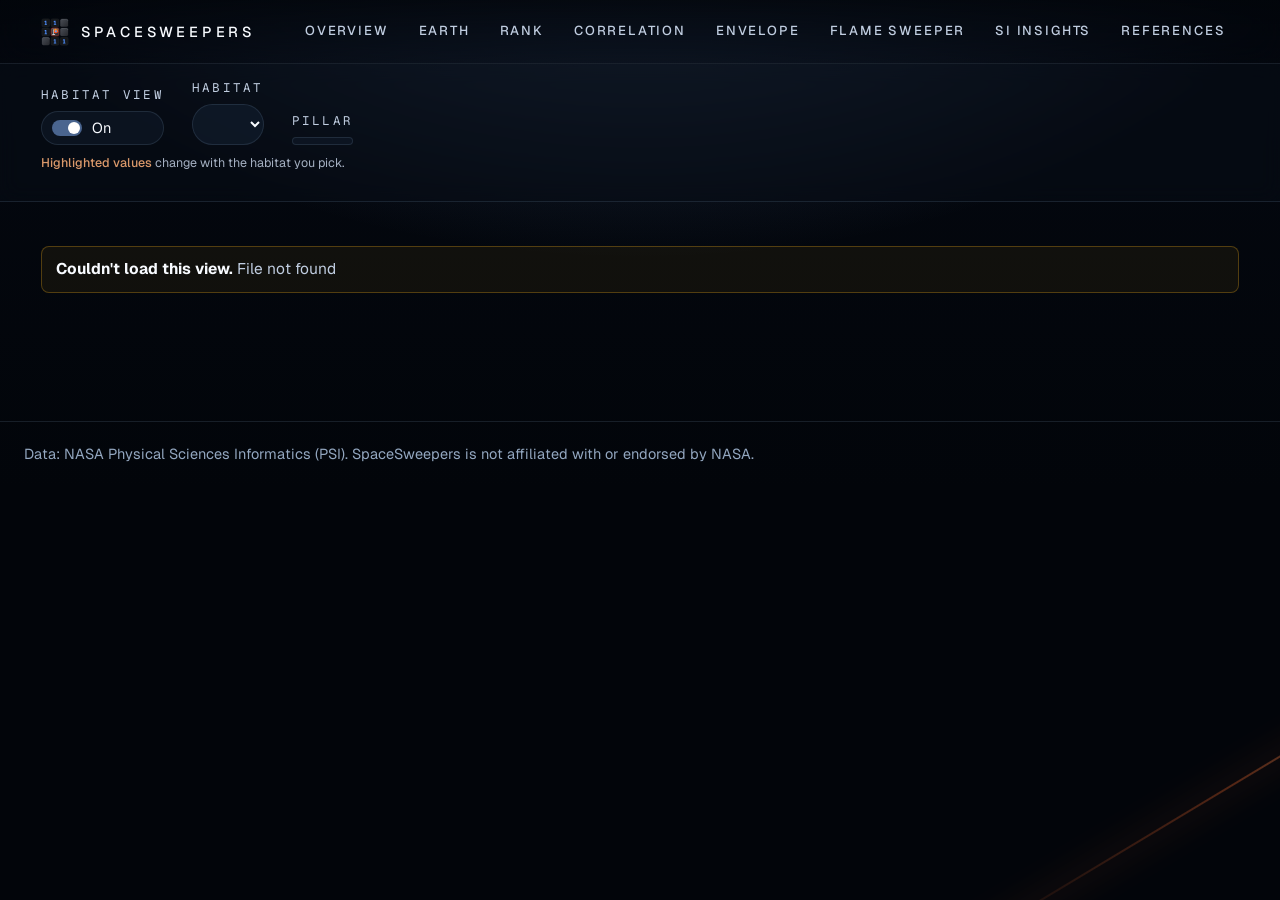
==== static/index.html @ fbef8421 "SpaceSweepers: PSI combustion dashboard with Flame Sweeper, SI Insights and Nimbus checks NASA Space" ====
<!doctype html>
<html lang="en">
<head>
  <meta charset="utf-8">
  <meta name="viewport" content="width=device-width, initial-scale=1">
  <title>SpaceSweepers</title>
  <meta name="description" content="What NASA's microgravity combustion research tells us about fire safety in space habitats.">
  <link rel="icon" href="/static/favicon.svg" type="image/svg+xml">
  <link rel="preconnect" href="https://fonts.googleapis.com">
  <link rel="preconnect" href="https://fonts.gstatic.com" crossorigin>
  <link rel="stylesheet" href="https://fonts.googleapis.com/css2?family=Geist:wght@300;400;500;600;700&family=Geist+Mono:wght@400;500&display=swap">
  <link rel="stylesheet" href="/static/css/style.css">
  <script type="module" src="/static/js/app.js"></script>
</head>
<body>
  <header class="topbar">
    <a class="brand" href="#/overview">
      <img src="/static/brand/spacesweepers-mark.svg" alt="" width="28" height="28">
      <span>SpaceSweepers</span>
    </a>
    <nav id="nav" class="nav" aria-label="Views">
      <a href="#/overview" data-view="overview">Overview</a>
      <a href="#/earth" data-view="earth">Earth</a>
      <a href="#/rank" data-view="rank">Rank</a>
      <a href="#/compare" data-view="compare">Correlation</a>
      <a href="#/envelope" data-view="envelope">Envelope</a>
      <a href="#/sweeper" data-view="sweeper">Flame Sweeper</a>
      <a href="#/insights" data-view="insights">SI Insights</a>
      <a href="#/sources" data-view="sources">References</a>
    </nav>
  </header>

  <div class="context" id="context" role="group" aria-label="Habitat and fire-safety pillar">
    <div class="field" id="habitat-view-field">
      <span class="eyebrow">Habitat view</span>
      <button id="habitat-view" class="switch" type="button" role="switch" aria-checked="true">
        <span class="switch-track" aria-hidden="true"><span class="switch-thumb"></span></span>
        <span class="switch-label">On</span>
      </button>
    </div>
    <label class="field" id="habitat-field">
      <span class="eyebrow">Habitat</span>
      <select id="habitat" aria-label="Habitat atmosphere"></select>
    </label>
    <div class="field" id="pillar-field">
      <span class="eyebrow">Pillar</span>
      <div id="pillar" class="segmented" role="radiogroup" aria-label="Fire-safety pillar"></div>
    </div>
    <p id="habitat-basis" class="context-note"></p>
    <p id="habitat-key" class="context-note tiny"><span class="hab">Highlighted values</span> change with the habitat you pick.</p>
    <p id="habitat-disclaimer" class="context-note tiny"></p>
  </div>

  <div id="refresh-note" class="note refresh" role="status" hidden></div>
  <main id="view" class="view" tabindex="-1" aria-live="polite"></main>

  <footer class="page-foot"><p id="snapshot" class="context-note"></p></footer>

  <aside id="drawer" class="drawer" hidden aria-label="Investigation detail">
    <button id="drawer-close" class="btn-ghost drawer-close" aria-label="Close detail">Close</button>
    <div id="drawer-body"></div>
  </aside>
  <div id="tooltip" class="tooltip" role="tooltip" hidden></div>

  <footer class="footer">
    Data: NASA Physical Sciences Informatics (PSI). SpaceSweepers is not affiliated with or endorsed by NASA.
  </footer>
</body>
</html>
---- static/css/style.css ----
/* SpaceSweepers. A dark, cinematic mission-control look: deep navy canvas, a pale blue glow from above, a thin ember edge,
   light-weight Geist type, hairline borders, pill buttons. Chart colours are the validated dark-mode categorical steps
   (--s1..--s4); every surface they sit on is darker than the one they were checked against, so the contrast checks still hold. */

:root {
  color-scheme: dark;
  --bg: #02050a;
  --surface: #070d17;
  --surface-raised: #0e1725;
  --glass: rgba(14, 22, 36, 0.62);
  --line: #1c293c;
  --line-soft: rgba(150, 180, 220, 0.14);
  --text: #f8fbff;
  --muted: #c0cde0;
  --faint: #93a7c0;
  --link: #9cc6ff;
  --ember: #ff6b2c;
  --ember-soft: #ffb27a;
  --red: #fc3d21;
  --nasa-blue: #0b3d91;
  --glow: rgba(120, 170, 235, 0.30);
  /* categorical series, fixed order */
  --s1: #3987e5;  /* blue   */
  --s2: #d95926;  /* orange */
  --s3: #199e70;  /* aqua   */
  --s4: #c98500;  /* yellow */
  /* status, always shown with a label */
  --good: #0ca30c;
  --warn: #fab219;
  --serious: #ec835a;
  --font: "Geist", "Inter", system-ui, -apple-system, "Segoe UI", sans-serif;
  --mono: "Geist Mono", "DM Mono", ui-monospace, "SF Mono", Menlo, monospace;
  --radius: 14px;
  --radius-sm: 8px;
  --topbar-h: 64px;
}

* { box-sizing: border-box; }
html, body { margin: 0; min-height: 100%; background: var(--bg); color: var(--text); font-family: var(--font);
  font-size: 18px; line-height: 1.6; font-weight: 400; -webkit-font-smoothing: antialiased; text-rendering: optimizeLegibility; }
/* the light from above, and a thin ember edge low on the right: fixed behind everything */
body { position: relative; background:
  radial-gradient(1100px 620px at 50% -14%, var(--glow), transparent 62%),
  radial-gradient(900px 500px at 100% 110%, rgba(255, 107, 44, 0.10), transparent 60%),
  linear-gradient(180deg, #040810 0%, var(--bg) 55%); background-attachment: fixed; }
body::after { content: ""; position: fixed; right: -14vw; bottom: 9vh; width: 44vw; height: 2px; transform: rotate(-31deg); pointer-events: none; z-index: 0;
  background: linear-gradient(90deg, transparent, rgba(255, 107, 44, 0.85) 62%, var(--ember-soft)); opacity: 0.38;
  box-shadow: 0 0 34px 6px rgba(255, 107, 44, 0.28); }
.topbar, .context, .view, .page-foot, .footer, .note.refresh { position: relative; z-index: 1; }
.topbar { z-index: 20; }
a { color: var(--link); text-decoration: none; }
a:hover { text-decoration: underline; text-underline-offset: 3px; }
h1, h2, h3, p { margin: 0; }
h1 { font-size: clamp(26px, 2.7vw, 38px); line-height: 1.15; font-weight: 300; letter-spacing: -0.025em; max-width: 34ch; }
h2 { font-size: 18px; font-weight: 500; letter-spacing: -0.005em; }
h3 { font-size: 16.5px; font-weight: 500; }
button, select, input { font: inherit; color: inherit; }
:focus-visible { outline: 2px solid var(--link); outline-offset: 3px; }
.mono { font-family: var(--mono); }
.muted { color: var(--muted); }
.eyebrow { display: inline-flex; align-items: center; gap: 10px; font-family: var(--mono); font-size: 12.5px; font-weight: 400; letter-spacing: 0.18em;
  text-transform: uppercase; color: var(--muted); }
.eyebrow:has(+ h1)::before { content: ""; width: 22px; height: 1px; background: var(--ember); }

/* ---------- shell ---------- */
.topbar { position: sticky; top: 0; height: var(--topbar-h); display: flex; align-items: center; gap: 36px; padding: 0 clamp(16px, 3.2vw, 56px);
  background: linear-gradient(180deg, rgba(2, 5, 10, 0.88), rgba(4, 7, 13, 0.55)); border-bottom: 1px solid var(--line-soft);
  backdrop-filter: blur(14px) saturate(1.2); }
.brand { display: flex; align-items: center; gap: 12px; color: var(--text); font-size: 14.5px; font-weight: 500; letter-spacing: 0.26em; text-transform: uppercase; white-space: nowrap; }
.brand:hover { text-decoration: none; }
.nav { display: flex; gap: 2px; overflow-x: auto; scrollbar-width: none; margin-left: auto; }
.nav::-webkit-scrollbar { display: none; }
.nav a { position: relative; padding: 8px 14px; color: var(--muted); font-size: 13px; font-weight: 500; letter-spacing: 0.14em; text-transform: uppercase; white-space: nowrap;
  transition: color 0.2s; }
.nav a:hover { color: var(--text); text-decoration: none; }
.nav a[aria-current="page"] { color: var(--text); }
.nav a[aria-current="page"]::after { content: ""; position: absolute; left: 14px; right: 14px; bottom: 2px; height: 1px; background: var(--ember); box-shadow: 0 0 10px var(--ember); }

.context { display: flex; flex-wrap: wrap; align-items: flex-end; gap: 14px 28px; padding: 14px clamp(16px, 3.2vw, 56px); border-bottom: 1px solid var(--line-soft);
  background: rgba(8, 13, 22, 0.55); backdrop-filter: blur(10px); }
.field { display: flex; flex-direction: column; gap: 6px; min-width: 0; }
select { max-width: 100%; }
select, input[type="text"] { background: rgba(17, 27, 42, 0.8); border: 1px solid var(--line-soft); border-radius: 999px; padding: 7px 16px; }
select:hover { border-color: rgba(150, 180, 220, 0.34); }
.segmented { display: inline-flex; gap: 2px; padding: 3px; border: 1px solid var(--line-soft); border-radius: 999px; background: rgba(17, 27, 42, 0.6); }
.segmented button { background: none; border: 0; border-radius: 999px; padding: 5px 14px; color: var(--muted); cursor: pointer; font-size: 14.5px; transition: background 0.2s, color 0.2s; }
.segmented button:hover { color: var(--text); }
.segmented button[aria-checked="true"] { background: rgba(138, 184, 255, 0.16); color: #fff; box-shadow: inset 0 0 0 1px rgba(138, 184, 255, 0.4); }
.context-note { font-size: 14.5px; color: var(--muted); max-width: 46ch; }
#habitat-basis { flex: 1 1 300px; align-self: center; }
#habitat-disclaimer { flex: 1 1 100%; order: 9; max-width: none; margin-top: -6px; }
.switch { display: inline-flex; align-items: center; gap: 10px; height: 34px; padding: 0 14px 0 10px; cursor: pointer;
  background: rgba(17, 27, 42, 0.6); border: 1px solid var(--line-soft); border-radius: 999px; color: var(--muted); }
.switch-track { position: relative; width: 30px; height: 16px; border-radius: 999px; background: var(--line); transition: background 0.2s; }
.switch-thumb { position: absolute; top: 2px; left: 2px; width: 12px; height: 12px; border-radius: 50%; background: var(--muted); transition: transform 0.2s, background 0.2s; }
.switch[aria-checked="true"] { color: var(--text); }
.switch[aria-checked="true"] .switch-track { background: rgba(138, 184, 255, 0.5); }
.switch[aria-checked="true"] .switch-thumb { transform: translateX(14px); background: #fff; }
.switch-label { min-width: 2ch; font-size: 14.5px; }
.page-foot { padding: 12px clamp(16px, 3.2vw, 56px) 28px; }
.page-foot .context-note { max-width: none; font-family: var(--mono); font-size: 12.5px; letter-spacing: 0.04em; color: var(--faint); }

.view { max-width: 1600px; margin: 0 auto; padding: 44px clamp(16px, 3.2vw, 56px) 88px; outline: none; }
.view > * + * { margin-top: 32px; }
.eyebrow + h1 { margin-top: 14px; }
.lede { font-size: 18.5px; font-weight: 300; line-height: 1.6; color: var(--muted); max-width: 66ch; margin-top: 16px; }
.footer { padding: 20px 24px; border-top: 1px solid var(--line-soft); color: var(--faint); font-size: 14.5px; }

/* ---------- hero (Overview) ---------- */
.hero { padding: clamp(28px, 7vh, 84px) 0 8px; }
.hero h1 { font-size: clamp(34px, 5.2vw, 68px); max-width: 21ch; margin-top: 18px; }
.hero .lede { font-size: clamp(16px, 1.5vw, 19px); margin-top: 22px; }
.hero-actions { display: flex; flex-wrap: wrap; gap: 12px; margin-top: 34px; }

/* ---------- building blocks ---------- */
.card { background: linear-gradient(180deg, rgba(20, 31, 49, 0.82), rgba(10, 17, 28, 0.86)); border: 1px solid var(--line-soft); border-radius: var(--radius);
  padding: 22px 24px; backdrop-filter: blur(8px); }
.card > * + * { margin-top: 12px; }
.grid { display: grid; gap: 18px; }
.grid.cols-3 { grid-template-columns: repeat(auto-fit, minmax(290px, 1fr)); }
.grid.cols-4 { grid-template-columns: repeat(auto-fit, minmax(210px, 1fr)); }
.tile { background: none; border: 0; border-top: 1px solid var(--line-soft); border-radius: 0; padding: 18px 4px 4px; }
.tile .value { font-size: clamp(34px, 3.6vw, 52px); font-weight: 300; letter-spacing: -0.03em; line-height: 1.05; font-variant-numeric: tabular-nums; }
.tile .label { color: var(--text); font-size: 14.5px; margin-top: 8px; letter-spacing: 0.02em; }
.tile .sub { color: var(--faint); font-size: 13.5px; margin-top: 4px; }
button.tile { text-align: left; cursor: pointer; transition: border-color 0.2s; color: inherit; background: none; font: inherit; }
button.tile:hover { border-top-color: var(--ember); }
ul.plain { list-style: none; margin: 0; padding: 0; }
ul.plain > li + li { margin-top: 10px; }
ul.facts { margin: 0; padding-left: 18px; color: var(--muted); }
ul.facts > li + li { margin-top: 8px; }
ul.facts > li::marker { color: var(--ember); }
.note { border: 1px solid rgba(250, 178, 25, 0.28); background: rgba(250, 178, 25, 0.06); padding: 10px 14px; color: var(--muted); font-size: 15.5px; border-radius: var(--radius-sm); }
.note strong { color: var(--text); }
.draft { opacity: .7; border-left: 2px dashed var(--line); padding-left: 14px; margin: 8px 0; }
.draft .eyebrow { margin: 0 0 4px; }
.note.refresh { margin: 0 clamp(16px, 3vw, 40px) 12px; color: var(--text); border-color: var(--warn); }
blockquote { margin: 0; padding: 6px 14px; border-left: 1px solid var(--ember); color: var(--muted); font-size: 15.5px; }

.badge { display: inline-flex; align-items: center; gap: 6px; padding: 2px 10px; border: 1px solid var(--line-soft); border-radius: 999px; font-size: 13.5px; color: var(--muted); white-space: nowrap; }
.badge::before { content: ""; width: 6px; height: 6px; border-radius: 50%; background: var(--faint); }
.badge.plain::before { display: none; }
.badge.micro::before { background: var(--s1); }
.badge.ground::before { background: var(--s4); border-radius: 1px; }
.badge.verified::before { background: var(--good); }
.badge.unverified::before { background: transparent; border: 1.5px solid var(--warn); }
.badge.offtopic { border-color: var(--serious); color: var(--serious); }
.badge.offtopic::before { display: none; }
.badges { display: flex; flex-wrap: wrap; gap: 6px; }

.btn, .btn-ghost, .btn-primary { display: inline-flex; align-items: center; justify-content: center; gap: 8px; border-radius: 999px; cursor: pointer; font-size: 13.5px; font-weight: 500;
  letter-spacing: 0.1em; text-transform: uppercase; padding: 10px 20px; transition: background 0.2s, border-color 0.2s, color 0.2s; }
.btn { background: rgba(255, 255, 255, 0.04); border: 1px solid rgba(238, 243, 250, 0.38); color: var(--text); }
.btn:hover { background: rgba(255, 255, 255, 0.1); border-color: #fff; }
.btn-ghost { background: none; border: 1px solid var(--line-soft); color: var(--muted); padding: 7px 16px; }
.btn-ghost:hover { color: var(--text); border-color: rgba(238, 243, 250, 0.5); }
.btn-primary { background: #f4f7fb; border: 1px solid #f4f7fb; color: #04070d; padding: 11px 24px; font-weight: 600; }
.btn-primary:hover:not(:disabled) { background: #fff; box-shadow: 0 0 28px rgba(160, 200, 255, 0.35); }
.btn-primary:disabled { opacity: 0.4; cursor: default; }
.chip { display: inline-flex; align-items: center; gap: 6px; padding: 5px 14px; border: 1px solid var(--line-soft); border-radius: 999px;
  background: rgba(17, 27, 42, 0.55); cursor: pointer; font-size: 14.5px; color: var(--muted); transition: border-color 0.2s, color 0.2s; }
.chip:hover { color: var(--text); border-color: rgba(138, 184, 255, 0.5); }
.chip[aria-pressed="true"] { background: rgba(138, 184, 255, 0.16); border-color: rgba(138, 184, 255, 0.5); color: #fff; }
.chips { display: flex; flex-wrap: wrap; gap: 8px; }

/* ---------- tables ---------- */
.table-wrap { overflow-x: auto; border: 1px solid var(--line-soft); border-radius: var(--radius); background: rgba(8, 14, 24, 0.9); }
table { width: 100%; border-collapse: collapse; font-size: 15.5px; }
th, td { padding: 12px 16px; text-align: left; vertical-align: top; border-bottom: 1px solid var(--line-soft); }
th { font-family: var(--mono); font-size: 12px; font-weight: 400; letter-spacing: 0.14em; text-transform: uppercase; color: var(--faint); white-space: nowrap; }
tbody tr:last-child td { border-bottom: 0; }
td.num, th.num { text-align: right; font-variant-numeric: tabular-nums; }
tr.clickable { cursor: pointer; }
tr.clickable:hover td { background: rgba(138, 184, 255, 0.06); }
tr.offtopic td { color: var(--faint); }
.title-cell strong { display: block; font-weight: 500; }
.title-cell span { color: var(--muted); font-size: 14.5px; }
td.shared { box-shadow: inset 2px 0 0 var(--s3); }
td.differs { box-shadow: inset 2px 0 0 var(--s2); }
td.empty { color: var(--faint); }

/* ---------- rank ---------- */
.weights { display: grid; grid-template-columns: repeat(auto-fit, minmax(210px, 1fr)); gap: 12px 24px; align-items: start; }
.weight .muted { font-size: 14.5px; }
.weight label { display: flex; justify-content: space-between; font-size: 14.5px; color: var(--muted); }
.weight .swatch { display: inline-block; width: 10px; height: 10px; border-radius: 2px; margin-right: 6px; }
.weight input[type="range"] { width: 100%; accent-color: var(--link); }
.fitbar { display: flex; gap: 2px; height: 8px; width: 180px; background: var(--surface-raised); border-radius: 999px;
  overflow: hidden; }
.fitbar span { display: block; height: 100%; }
.fitbar .unknown { background: repeating-linear-gradient(135deg, var(--line) 0 3px, transparent 3px 6px); }
.c-proximity { background: var(--s1); }
.c-fuel { background: var(--s2); }
.c-pillar { background: var(--s3); }
.c-data { background: var(--s4); }
.legend { display: flex; flex-wrap: wrap; gap: 6px 16px; font-size: 14.5px; color: var(--muted); }
.legend .key { display: inline-flex; align-items: center; gap: 6px; }
.legend .swatch { width: 10px; height: 10px; border-radius: 2px; display: inline-block; }
.legend .ring { width: 10px; height: 10px; border-radius: 50%; border: 2px solid var(--muted); display: inline-block; }
.legend .dot { width: 10px; height: 10px; border-radius: 50%; background: var(--muted); display: inline-block; }

/* ---------- drawer ---------- */
.drawer { position: fixed; top: 0; right: 0; bottom: 0; z-index: 30; width: min(640px, 100vw); overflow-y: auto;
  background: rgba(6, 11, 19, 0.94); backdrop-filter: blur(18px); border-left: 1px solid var(--line-soft); padding: 28px 32px 56px;
  box-shadow: -30px 0 60px rgba(0, 0, 0, 0.55); }
.drawer-close { position: sticky; top: 0; float: right; background: var(--surface); }
.drawer h2 { font-size: 26px; font-weight: 300; letter-spacing: -0.02em; line-height: 1.2; padding-right: 80px; }
.drawer section { margin-top: 22px; }
.drawer section > * + * { margin-top: 8px; }
.drawer dl { display: grid; grid-template-columns: 140px 1fr; gap: 6px 12px; margin: 0; font-size: 15.5px; }
.drawer dt { color: var(--muted); }
.drawer dd { margin: 0; }
.prose { font-size: 15.5px; color: var(--muted); white-space: pre-line; }
.prose.clamp { display: -webkit-box; -webkit-line-clamp: 6; -webkit-box-orient: vertical; overflow: hidden; }
.cite { font-family: var(--mono); font-size: 13.5px; background: var(--surface-raised); border: 1px solid var(--line-soft);
  border-radius: var(--radius-sm); padding: 8px 10px; user-select: all; }
.tag { display: inline-block; padding: 1px 8px; margin: 0 4px 4px 0; border: 1px solid var(--line); border-radius: 4px;
  font-size: 14.5px; cursor: help; }

/* ---------- charts ---------- */
.chart { background: radial-gradient(120% 90% at 50% 0%, rgba(30, 48, 78, 0.5), rgba(8, 13, 22, 0.92)); border: 1px solid var(--line-soft); border-radius: var(--radius); padding: 16px; }
.chart svg { display: block; width: 100%; height: auto; }
.chart text { fill: var(--muted); font-family: var(--mono); font-size: 12.5px; letter-spacing: 0.02em; }
.chart .axis line, .chart .axis path { stroke: var(--line); }
.chart .gridline { stroke: var(--line-soft); stroke-dasharray: 1 5; }
.chart .box { fill: rgba(57, 135, 229, 0.10); stroke: var(--s1); stroke-dasharray: 5 4; }
.chart .box-label { fill: var(--text); font-weight: 600; }
.chart .ref { fill: none; stroke: var(--text); stroke-width: 1.5; }
.chart .pt { stroke: var(--surface); stroke-width: 2; cursor: pointer; }
.chart .pt.hollow { fill: var(--surface); fill-opacity: 0.35; stroke-width: 2; }
.chart .pt.gas { --c: var(--s1); }
.chart .pt.liquid { --c: var(--s2); }
.chart .pt.solid { --c: var(--s3); }
.chart .pt.filled { fill: var(--c, var(--muted)); }
.chart .pt.hollow { stroke: var(--c, var(--muted)); }
.chart .edge { fill: none; stroke: var(--line); stroke-width: 1.2; }
.chart .edge.flight { stroke: var(--s2); stroke-width: 2; }
.chart .edge.hw { stroke: #3a3e45; }
.chart .edge.dim, .chart .node.dim { opacity: 0.15; }
.chart .node { cursor: pointer; }
.chart .node text { fill: var(--text); }
.chart .node .sub { fill: var(--faint); font-size: 12.5px; }
.tooltip { position: fixed; z-index: 50; max-width: 340px; padding: 10px 14px; background: rgba(4, 7, 13, 0.92); backdrop-filter: blur(10px); border: 1px solid var(--line-soft);
  border-radius: 10px; font-size: 14.5px; pointer-events: none; box-shadow: 0 8px 24px rgba(0, 0, 0, 0.6); }
.tooltip strong { display: block; }
.tooltip span { display: block; color: var(--muted); }

.split { display: grid; grid-template-columns: minmax(0, 2fr) minmax(260px, 1fr); gap: 16px; align-items: start; }
@media (max-width: 900px) {
  .split { grid-template-columns: 1fr; }
    .fitbar { width: 110px; }
}
[hidden] { display: none !important; }

.btn-tile { text-align: left; width: 100%; }
button.btn-tile { cursor: pointer; }
button.btn-tile:hover { border-color: var(--faint); }

details > summary { cursor: pointer; }


/* ---------- SI Insights ---------- */
.sr-only { position: absolute; width: 1px; height: 1px; overflow: hidden; clip: rect(0 0 0 0); white-space: nowrap; }
.insights-head { display: flex; justify-content: space-between; align-items: flex-end; gap: 16px; flex-wrap: wrap; }
.head-actions { display: flex; align-items: center; gap: 8px; flex-wrap: wrap; }
.pill { display: inline-flex; align-items: center; gap: 6px; padding: 4px 12px; border: 1px solid var(--line-soft); border-radius: 999px;
  font-family: var(--mono); font-size: 12.5px; letter-spacing: 0.04em; color: var(--muted); }
.pill.ok { color: var(--text); border-color: var(--good); }
.pill.wait { color: var(--warn); border-color: var(--warn); }
.pill.off { color: var(--serious); border-color: var(--serious); }
.notice { border: 1px solid var(--line-soft); background: rgba(17, 27, 42, 0.4); padding: 10px 16px; border-radius: 999px; color: var(--faint); font-size: 14.5px; }
.insights { display: grid; grid-template-columns: minmax(0, 1.6fr) minmax(280px, 1fr); gap: 16px; align-items: start; }
.chat { display: flex; flex-direction: column; background: linear-gradient(180deg, rgba(20, 31, 49, 0.8), rgba(8, 13, 22, 0.88)); border: 1px solid var(--line-soft); border-radius: 20px; min-height: 600px; backdrop-filter: blur(8px); }
.chat-log { flex: 1; overflow-y: auto; max-height: 68vh; padding: 24px; display: flex; flex-direction: column; gap: 12px; }
.intro { margin: auto; max-width: 60ch; text-align: center; padding: 32px 8px; }
.intro h2 { font-size: clamp(26px, 3vw, 38px); font-weight: 300; letter-spacing: -0.025em; }
.intro > * + * { margin-top: 10px; }
.msg { max-width: 100%; padding: 14px 18px; border-radius: 16px; border: 1px solid var(--line-soft); }
.msg > * + * { margin-top: 8px; }
.msg.user { align-self: flex-end; background: rgba(138, 184, 255, 0.12); border-color: rgba(138, 184, 255, 0.32); max-width: 85%; }
.msg.ai { background: rgba(10, 17, 28, 0.6); }
.msg.ai.active { border-color: var(--link); }
.who { font-family: var(--mono); font-size: 12px; letter-spacing: 0.18em; text-transform: uppercase; color: var(--faint); }
.msg.user .who { color: var(--link); }
.sentence { margin: 0; font-size: 17px; line-height: 1.6; }
.cite { display: inline-block; min-width: 20px; height: 20px; margin: 0 1px; padding: 0 5px; border: 1px solid var(--link); border-radius: 4px;
  background: none; color: var(--link); font: 600 12px var(--mono); cursor: pointer; vertical-align: 1px; }
.cite:hover { background: var(--link); color: #000; }
.stagebar { list-style: none; margin: 0; padding: 0; display: flex; flex-wrap: wrap; gap: 4px 14px; font-size: 14.5px; }
.stage { display: inline-flex; gap: 6px; color: var(--faint); }
.stage.done { color: var(--muted); }
.stage.running { color: var(--text); }
.stage.running .mark { animation: pulse 1s ease-in-out infinite; }
@keyframes pulse { 50% { opacity: 0.25; } }
.stage .mark { font-family: var(--mono); width: 1ch; }
.chip.static { cursor: default; }
.chip.static.about { border-color: var(--s1); }
.chip.static.topic { border-color: var(--s3); }
.chip.static.method, .chip.static.type { border-color: var(--s4); }
.chip.static.number, .chip.static.fuel { border-color: var(--s2); }
.followups { align-items: center; }
.removed summary, .gaps summary { cursor: pointer; color: var(--muted); }
.strike { text-decoration: line-through; color: var(--muted); }
.meta { font-size: 13.5px; margin: 0; }
.computed { border: 1px solid var(--line-soft); border-radius: var(--radius-sm); padding: 10px 12px; background: rgba(10, 17, 28, 0.5); }
.computed table { font-size: 14.5px; }
.composer { border-top: 1px solid var(--line-soft); padding: 16px 20px; display: flex; flex-direction: column; gap: 8px; }
.starters:empty { display: none; }
.chat-input { width: 100%; resize: vertical; min-height: 56px; max-height: 160px; background: rgba(17, 27, 42, 0.7); border: 1px solid var(--line-soft);
  border-radius: 16px; padding: 8px 10px; color: var(--text); font: inherit; }
.composer-row { display: flex; align-items: center; gap: 8px; }
.composer-row .grow { flex: 1; }
.count { font-size: 13.5px; font-family: var(--mono); }
.chat-sources { background: rgba(10, 17, 28, 0.55); border: 1px solid var(--line-soft); border-radius: 20px; padding: 20px; max-height: 76vh; overflow-y: auto;
  position: sticky; top: calc(var(--topbar-h) + 12px); }
.chat-sources > * + * { margin-top: 10px; }
.src { border: 1px solid var(--line-soft); border-radius: 12px; padding: 12px 14px; background: rgba(17, 27, 42, 0.5); }
.src.selected { border-color: var(--link); box-shadow: 0 0 0 1px var(--link); }
.src > * + * { margin-top: 6px; }
.src-head { display: flex; gap: 8px; align-items: baseline; flex-wrap: wrap; }
.src-n { font: 600 12px var(--mono); border: 1px solid var(--link); color: var(--link); border-radius: 4px; padding: 0 5px; }
.src-text { margin: 0; font-size: 14.5px; color: var(--muted); }
.src-links { display: flex; flex-wrap: wrap; gap: 4px 12px; font-size: 14.5px; align-items: center; }
.src-detail blockquote { font-size: 14.5px; }
.how { border-top: 1px solid var(--line); padding-top: 10px; }
@media (max-width: 900px) {
  .insights { grid-template-columns: 1fr; }
  .chat-sources { position: static; max-height: none; }
  .chat-log { max-height: none; }
}

/* ---- Flame Sweeper: a diverging ramp (blue = flames went out, orange = flames kept burning), fog for untested cells ---- */
.sw-chart { overflow-x: auto; }
.sweeper-grid .sw-b0 { fill: #1f5fb4; } .sweeper-grid .sw-b1 { fill: #2f4f7a; } .sweeper-grid .sw-b2 { fill: #3d424a; }
.sweeper-grid .sw-b3 { fill: #8a4a28; } .sweeper-grid .sw-b4 { fill: #b8461c; }
.sweeper-grid .sw-doc { stroke: var(--text, #e8e8e8); stroke-width: 2; stroke-dasharray: 5 2; fill-opacity: .45; }
.sw-key .sw-doc { stroke: var(--muted); stroke-width: 2; stroke-dasharray: 3 2; fill-opacity: .45; }
.sweeper-grid .sw-fog { fill: var(--surface); stroke: var(--line); stroke-dasharray: 3 3; }
.sweeper-grid .sw-est { fill: url(#sw-hatch); stroke: var(--muted); stroke-dasharray: 2 2; }
.sw-est-bg { fill: var(--surface); } .sw-est-line { stroke: var(--faint); stroke-width: 2; }
.sw-key .sw-b0 { fill: #1f5fb4; } .sw-key .sw-b1 { fill: #2f4f7a; } .sw-key .sw-b2 { fill: #3d424a; } .sw-key .sw-b3 { fill: #8a4a28; }
.sw-key .sw-b4 { fill: #b8461c; } .sw-key .sw-fog { fill: var(--surface); stroke: var(--muted); stroke-dasharray: 2 2; }
.sweeper-grid text.sw-n { fill: #f2f2f0; font-size: 16.5px; font-weight: 600; }
.sweeper-grid text.sw-s { fill: #f2f2f0; font-size: 11.5px; opacity: .9; }
.sweeper-grid text.sw-flag { fill: #ffd166; font-size: 13.5px; }
.sweeper-grid text.sw-e { fill: var(--text); font-size: 12.5px; font-family: var(--mono); }
.sweeper-grid .sw-cell { cursor: pointer; outline: none; }
.sweeper-grid .sw-cell:hover rect, .sweeper-grid .sw-cell:focus rect { stroke: var(--text); stroke-width: 2; stroke-dasharray: none; }
.sweeper-grid .sw-cell.picked rect { stroke: var(--link); stroke-width: 3; stroke-dasharray: none; }
.sweeper-grid .sw-box { fill: none; stroke: var(--warn); stroke-width: 2.5; stroke-dasharray: 6 4; pointer-events: none; }
.sweeper-grid text.sw-box-label { fill: var(--warn); font-size: 12.5px; }
.sweeper-grid text.ax { fill: var(--muted); font-size: 12.5px; }
.sw-filters { display: flex; flex-wrap: wrap; gap: 12px 24px; margin: 8px 0; }
.sw-bar { display: grid; grid-template-columns: 220px 1fr 44px; align-items: center; gap: 8px; font-size: 14.5px; margin: 4px 0; }
.sw-track { display: block; height: 10px; background: var(--surface-raised); border-radius: 5px; overflow: hidden; }
.sw-fill { display: block; height: 100%; background: var(--s1); }
@media (max-width: 700px) { .sw-bar { grid-template-columns: 1fr 1fr 40px; } }
.sw-key .sw-box-key { fill: none; stroke: var(--warn); stroke-width: 2; stroke-dasharray: 3 2; }
.sweeper-grid + * { margin-top: 8px; }
.card .plain li { display: block; margin: 6px 0; }
.sweeper-grid .sw-sim { fill: none; stroke: var(--s3); stroke-width: 2; stroke-dasharray: 3 2; }
.sw-key .sw-sim-key { fill: none; stroke: var(--s3); stroke-width: 2; stroke-dasharray: 3 2; }
.chip[aria-pressed="true"] { border-color: var(--link); color: var(--text); }

/* SI Insights answer card */
.status-line { margin: 0; color: var(--muted); font-size: 15.5px; }
.sentence.headline { font-size: 17.5px; line-height: 1.5; }
.tiny { font-size: 13.5px; color: var(--muted); margin: 0; }
.context-note.tiny { font-size: 12.5px; opacity: .85; }
.evidence > * + * { margin-top: 8px; }
.quote { margin: 0; padding: 8px 16px; border-left: 1px solid var(--ember); background: rgba(255, 107, 44, 0.04); }
.quote p { margin: 0; font-size: 15.5px; }
.quote footer { margin-top: 4px; font-size: 13.5px; color: var(--muted); display: flex; flex-wrap: wrap; gap: 6px; align-items: center; }
.next-links { margin-top: 4px; }
.verify { font-size: 14.5px; }
.verify > summary { cursor: pointer; color: var(--muted); }
.verify > * + * { margin-top: 10px; }
.examples { display: grid; gap: 10px; margin-top: 14px; text-align: left; }
.example { display: grid; gap: 3px; padding: 14px 18px; border: 1px solid var(--line-soft); border-radius: 14px; background: rgba(17, 27, 42, 0.45); color: var(--text); text-align: left; cursor: pointer; font: inherit; }
.example:hover, .example:focus-visible { border-color: var(--link); }

/* ---------- finishing: sweeper cells, mobile ---------- */
.sweeper-grid .sw-cell rect { transition: stroke 0.15s; }
.sweeper-grid .sw-cell.revealed:hover rect { filter: brightness(1.18); }
.sweeper-grid .sw-fog { fill: rgba(17, 27, 42, 0.45); stroke: var(--line-soft); }
@media (max-width: 760px) {
  .topbar { gap: 12px; height: 56px; }
  .brand span { display: none; }
  .nav { margin-left: 0; }
  .nav a { padding: 8px 10px; }
  .hero h1 { font-size: 34px; }
  .view { padding-top: 28px; }
  .card { padding: 18px; }
}
@media (prefers-reduced-motion: reduce) { * { transition: none !important; animation: none !important; } }

/* values that depend on the chosen habitat: one colour, and a short flash each time the page redraws after a change */
.hab { color: var(--ember-soft); font-weight: 500; padding: 0 3px; margin: 0 -3px; border-radius: 5px; animation: habflash 1.8s ease-out 1; }
td.hab, .tile .value .hab { font-weight: inherit; }
@keyframes habflash { 0% { background: rgba(255, 178, 122, 0.38); } 100% { background: rgba(255, 178, 122, 0); } }
#habitat-key { flex: 1 1 100%; order: 8; max-width: none; margin-top: -6px; }
#habitat-disclaimer { margin-top: -10px; }
th.hab-h { color: var(--ember-soft); }

/* page headers: title on the left, the explanation on the right, so wide screens are used and nothing hugs the left edge */
.view > div:has(> h1) { display: grid; grid-template-columns: minmax(0, 1.15fr) minmax(0, 1fr); column-gap: clamp(32px, 5vw, 88px); align-items: end; }
.view > div:has(> h1) > * { grid-column: 1 / -1; }
.view > div:has(> h1) > h1 { grid-column: 1; max-width: 24ch; }
.view > div:has(> h1) > .lede { grid-column: 2; margin-top: 0; max-width: 60ch; padding-bottom: 4px; }
.view > div:has(> h1) > .hero-actions { margin-top: 28px; }
.hero h1 { max-width: 18ch; }
@media (max-width: 1000px) {
  .view > div:has(> h1) { display: block; }
  .view > div:has(> h1) > .lede { margin-top: 16px; }
}

.unknown-note { margin-top: 14px; padding-top: 12px; border-top: 1px solid var(--line-soft); font-size: 14px; color: var(--muted); }
.unknown-note > summary { cursor: pointer; list-style: none; }
.unknown-note > summary::-webkit-details-marker { display: none; }
.unknown-note > summary::before { content: "+"; display: inline-block; width: 1.2em; color: var(--ember-soft); }
.unknown-note[open] > summary::before { content: "\2212"; }
.unknown-note strong { color: var(--text); font-weight: 500; }
.unknown-note p { margin-top: 8px; max-width: 80ch; }

.checks { list-style: none; margin: 0; padding: 0; font-size: 13px; color: var(--muted); }
.checks li::before { content: "\2713"; color: var(--good); margin-right: 8px; }
.provenance { letter-spacing: 0.02em; }
.chat-sources .verify { margin-top: 16px; padding-top: 14px; border-top: 1px solid var(--line-soft); }

/* experiment vs simulation figure */
.fig { margin: 18px 0 0; }
.fig-title { font-weight: 500; }
.fig-chart { overflow: visible; }
.fig-g0 { --c: var(--s1); } .fig-g1 { --c: var(--s2); } .fig-g2 { --c: var(--s3); } .fig-g3 { --c: var(--s4); }
.fig-dot { fill: var(--c); stroke: var(--bg); stroke-width: 1.5; cursor: pointer; }
.fig-diamond { fill: var(--bg); stroke: var(--c); stroke-width: 2; cursor: pointer; }
.fig-sim { fill: none; stroke: var(--c); stroke-width: 2; stroke-dasharray: 6 4; }
.fig-bar { stroke: var(--c); stroke-width: 2; opacity: .55; }
.fig-key { display: inline-block; vertical-align: middle; }
.chart .fig-dot:focus-visible, .chart .fig-diamond:focus-visible { outline: 2px solid var(--link); }
.fig-line { fill: none; stroke: var(--c); stroke-width: 2; }
.fig-sq { fill: var(--c); stroke: var(--bg); stroke-width: 1.5; cursor: pointer; }
.fig-group { margin-top: 14px; border-top: 1px solid var(--line-soft); padding-top: 10px; }
.fig-group > summary { cursor: pointer; color: var(--muted); }
.fig-group[open] > summary { margin-bottom: 8px; }
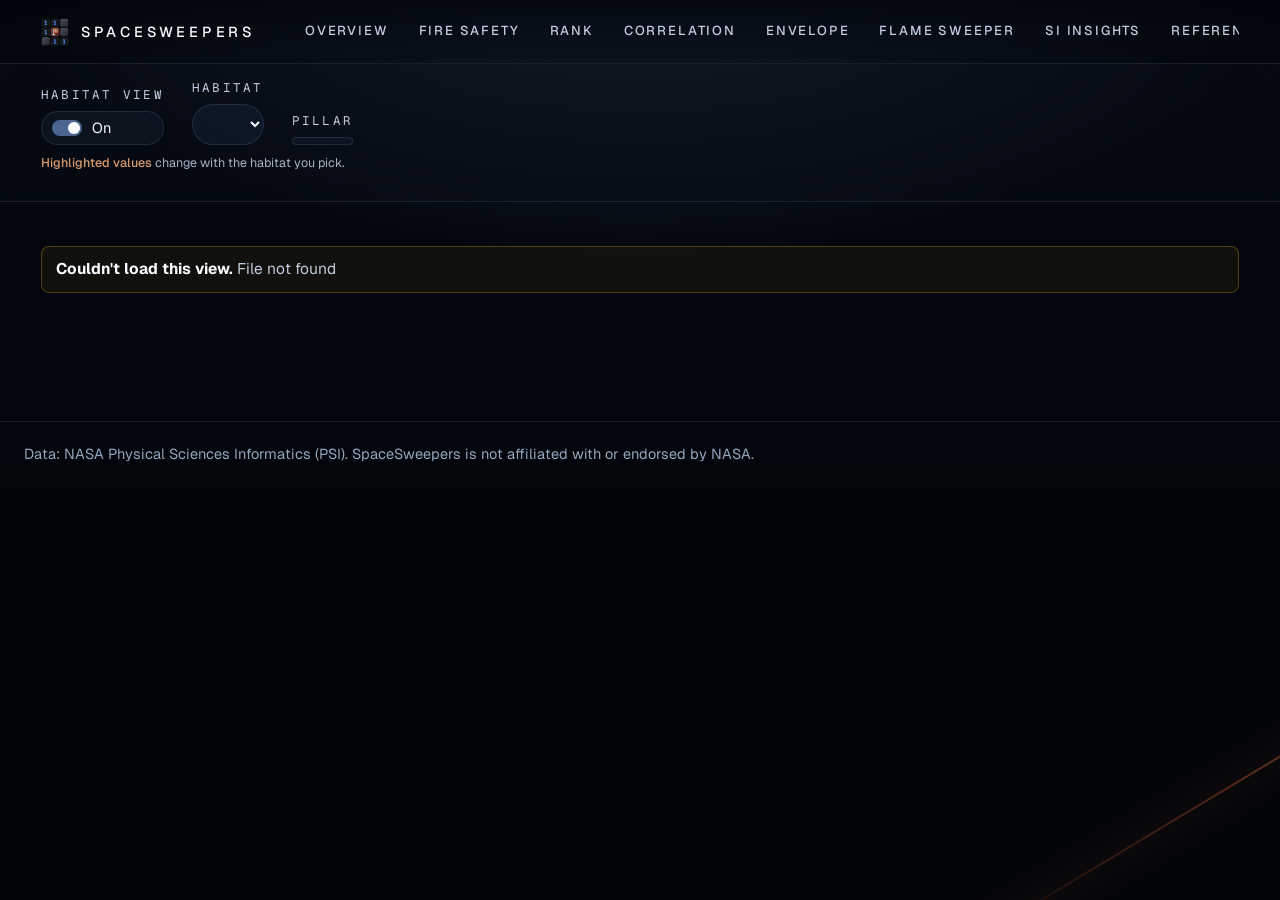
==== commit 06ae2722: "feat(nimbus): scenario analyst, Guided mode, hardening and Rank/Envelope fixes Co-Authored-By: Claud" ====
--- a/static/index.html
+++ b/static/index.html
@@ -20,7 +20,7 @@
     </a>
     <nav id="nav" class="nav" aria-label="Views">
       <a href="#/overview" data-view="overview">Overview</a>
-      <a href="#/earth" data-view="earth">Earth</a>
+      <a href="#/earth" data-view="earth">Fire Safety</a>
       <a href="#/rank" data-view="rank">Rank</a>
       <a href="#/compare" data-view="compare">Correlation</a>
       <a href="#/envelope" data-view="envelope">Envelope</a>
--- a/static/css/style.css
+++ b/static/css/style.css
@@ -443,3 +443,28 @@
 .fig-group { margin-top: 14px; border-top: 1px solid var(--line-soft); padding-top: 10px; }
 .fig-group > summary { cursor: pointer; color: var(--muted); }
 .fig-group[open] > summary { margin-bottom: 8px; }
+
+/* scenario answer card */
+.analysis { margin-top: 6px; }
+.analysis > * + * { margin-top: 12px; }
+.metrics { display: flex; flex-wrap: wrap; gap: 10px 28px; }
+.metric .value { font-size: 28px; font-weight: 300; letter-spacing: -0.02em; line-height: 1.1; font-variant-numeric: tabular-nums; }
+.metric .label { color: var(--muted); font-size: 12.5px; max-width: 18ch; }
+.analysis table { font-size: 13.5px; }
+
+.scenario { border: 1px solid var(--line-soft); border-radius: 14px; padding: 10px 14px; background: rgba(17, 27, 42, 0.4); }
+.scenario > summary { cursor: pointer; color: var(--muted); font-size: 14px; }
+.scenario[open] > summary { color: var(--text); margin-bottom: 10px; }
+.scenario-grid { display: grid; grid-template-columns: repeat(auto-fit, minmax(190px, 1fr)); gap: 10px 14px; margin-bottom: 10px; }
+.scenario-grid input { background: rgba(17, 27, 42, 0.8); border: 1px solid var(--line-soft); border-radius: 999px; padding: 7px 14px; width: 100%; }
+.pair { display: grid; grid-template-columns: 1fr auto; gap: 6px; }
+
+/* Guided mode */
+.mode-switch button { font-size: 13px; }
+.mode-hint { margin-top: -8px; }
+.mode-hint .btn-ghost { text-transform: none; letter-spacing: 0; padding: 2px 10px; font-size: 12.5px; }
+.gd-section { margin-top: 18px; }
+.gd-section > * + * { margin-top: 8px; }
+[data-mode="guided"] .msg.ai .sentence { font-size: 16px; }
+.chat-sources table { font-size: 13px; }
+.chat-sources th, .chat-sources td { padding: 7px 9px; }
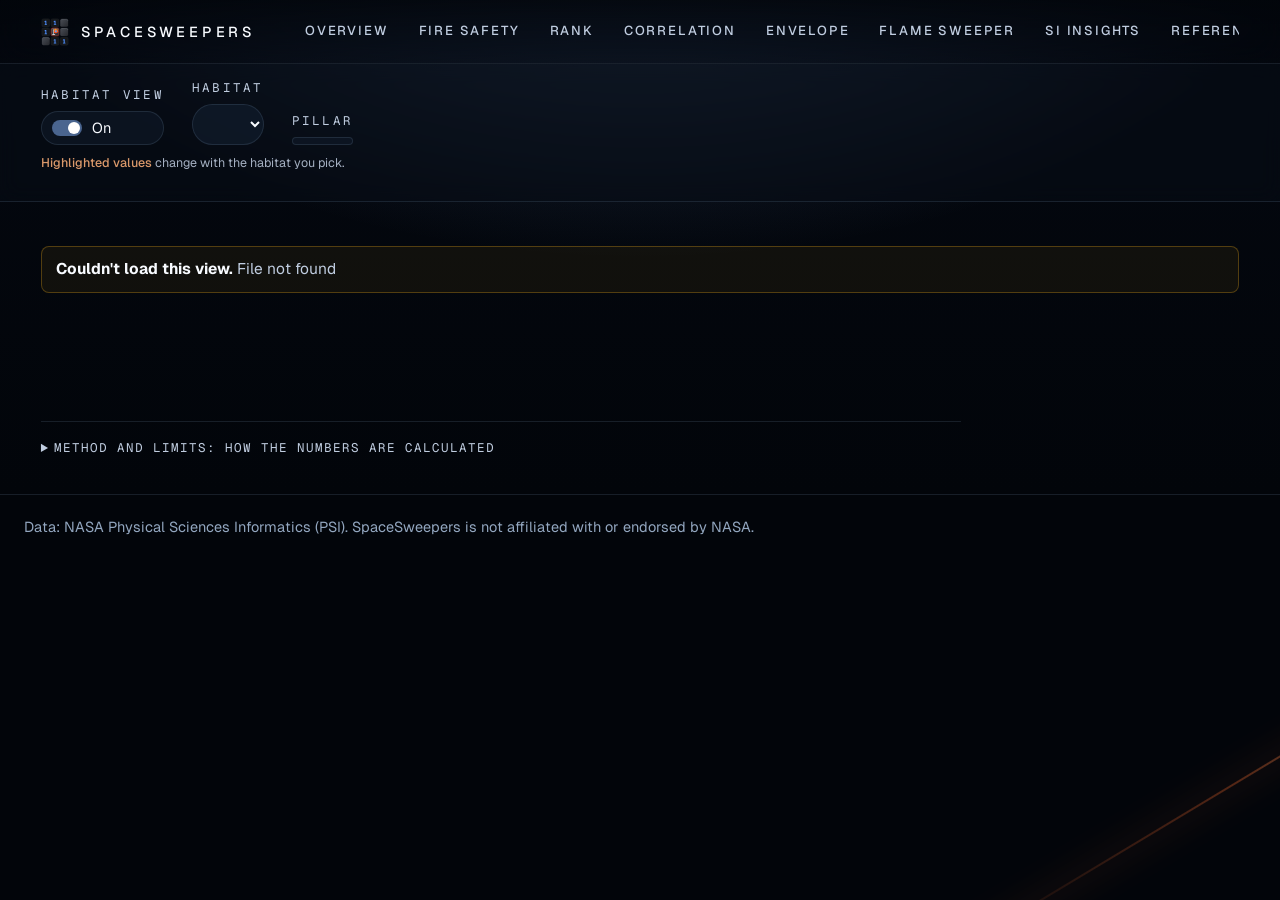
==== commit 497a4319: "docs(ui): add a method-and-limits note at the foot of every page A short, collapsible note that says" ====
--- a/static/index.html
+++ b/static/index.html
@@ -56,6 +56,25 @@
 
   <footer class="page-foot"><p id="snapshot" class="context-note"></p></footer>
 
+  <section class="method-note" aria-label="Method and limits">
+    <details>
+      <summary>Method and limits: how the numbers are calculated</summary>
+      <dl>
+        <dt>Data</dt>
+        <dd>Test values come from NASA's Physical Sciences Informatics (PSI) repository. Each value keeps its raw text, parsed number, unit, quality flag, source file and row. Only investigations whose table columns have been mapped and reviewed contribute tests; the others contribute records, documents and publications. Four kinds of evidence (table tests, outcomes read from documents, the PSI-117 simulation list and analysis figures) are never combined in one count.</dd>
+        <dt>Habitat atmospheres</dt>
+        <dd>Each reference atmosphere is a point taken from the challenge text: ISS 21% O₂ at 14.7 psi, spacesuit 100% O₂ at 4.3 psi, Moon base at least 30% O₂ at no more than 10.2 psi. A test lies inside a habitat's box when its oxygen mole fraction and its pressure both fall within the band below. The band widths are the team's assumption, not NASA values, and the counts change if the bands change. Only oxygen measured in the chamber atmosphere is compared; oxygen in a burner stream is excluded.
+          <ul id="method-habitats"></ul></dd>
+        <dt>Mission Fit (Rank)</dt>
+        <dd>Four parts, each scored 0 to 1, are combined with weights: condition match 40, fuel 25, pillar evidence 20 and data richness 15 by default. The weights are adjustable and are our judgement. Condition match counts a test inside the box as 1 and a test within 0.05 oxygen mole fraction and 2 psi of it as 0.5; 20 such tests give full marks. Fuel scores solid 1.0, liquid 0.6 and gas 0.4. Pillar evidence is points from a quoted sentence in the record plus measured results. Data richness uses table lines, publications and documents read. A part that cannot be computed is unknown: the ranking counts it as 0 (the proven fit), and the row shows an upper bound with it counted as 1.</dd>
+        <dt>Flame Sweeper</dt>
+        <dd>Outcomes are counted in cells of 0.02 oxygen mole fraction by 0.25 atm. A cell with no test is estimated only if a logistic regression on oxygen and pressure, checked by 10-fold cross-validation, beats always guessing the commoner outcome by at least 5 percentage points with an AUC of at least 0.70, and only inside the tested range. Estimates are hatched and carry a 90% interval. Shares quoted in chat answers carry 95% Wilson intervals.</dd>
+        <dt>Limits</dt>
+        <dd>These are patterns in the tests NASA ran, not safety ratings or predictions for a real fire. PSI holds no partial-gravity (Moon or Mars) combustion data, so results for those gravities are bounded only by microgravity and normal-gravity tests. Scores, counts and ranges are computed by code; the SI model never produces a number.</dd>
+      </dl>
+    </details>
+  </section>
+
   <aside id="drawer" class="drawer" hidden aria-label="Investigation detail">
     <button id="drawer-close" class="btn-ghost drawer-close" aria-label="Close detail">Close</button>
     <div id="drawer-body"></div>
--- a/static/css/style.css
+++ b/static/css/style.css
@@ -468,3 +468,28 @@
 [data-mode="guided"] .msg.ai .sentence { font-size: 16px; }
 .chat-sources table { font-size: 13px; }
 .chat-sources th, .chat-sources td { padding: 7px 9px; }
+.ceil { display: block; font-size: 12px; font-weight: 400; }
+.method { margin-top: 18px; font-size: 14px; }
+.method > summary { cursor: pointer; }
+.method ul { margin: 10px 0; padding-left: 18px; color: var(--muted); }
+.method li { margin: 4px 0; }
+
+/* Overview: who the dashboard is for, as its own block so it is noticed. */
+.audience { margin-top: 30px; padding: 18px clamp(16px, 2.4vw, 26px) 20px; max-width: 780px; border: 1px solid var(--line); border-left: 2px solid var(--ember);
+  border-radius: 12px; background: linear-gradient(90deg, rgba(255, 107, 44, 0.09), transparent 75%); }
+.audience-label { margin: 0; font-family: var(--mono); font-size: 12.5px; letter-spacing: 0.18em; text-transform: uppercase; color: var(--ember-soft); }
+.audience-list { list-style: none; display: flex; flex-wrap: wrap; gap: 10px; margin: 14px 0 0; padding: 0; }
+.audience-list li { padding: 7px 16px; border: 1px solid rgba(255, 178, 122, 0.45); border-radius: 999px; background: rgba(255, 107, 44, 0.08);
+  font-size: 16.5px; font-weight: 400; color: var(--text); }
+.audience-note { margin: 14px 0 0; font-size: 15.5px; line-height: 1.5; color: var(--muted); }
+
+/* The method note at the foot of every page: how the numbers are calculated. */
+.method-note { padding: 0 clamp(16px, 3.2vw, 56px) 36px; }
+.method-note details { max-width: 920px; border-top: 1px solid var(--line-soft); padding-top: 16px; }
+.method-note summary { cursor: pointer; font-family: var(--mono); font-size: 12.5px; letter-spacing: 0.08em; text-transform: uppercase; color: var(--muted); }
+.method-note summary:hover { color: var(--text); }
+.method-note dl { margin: 16px 0 0; display: grid; grid-template-columns: minmax(130px, 190px) 1fr; gap: 14px 24px; }
+.method-note dt { font-weight: 500; color: var(--text); font-size: 15px; }
+.method-note dd { margin: 0; color: var(--muted); font-size: 15px; line-height: 1.6; }
+.method-note ul { margin: 8px 0 0; padding-left: 18px; }
+@media (max-width: 640px) { .method-note dl { grid-template-columns: 1fr; gap: 4px; } .method-note dd { margin-bottom: 12px; } }
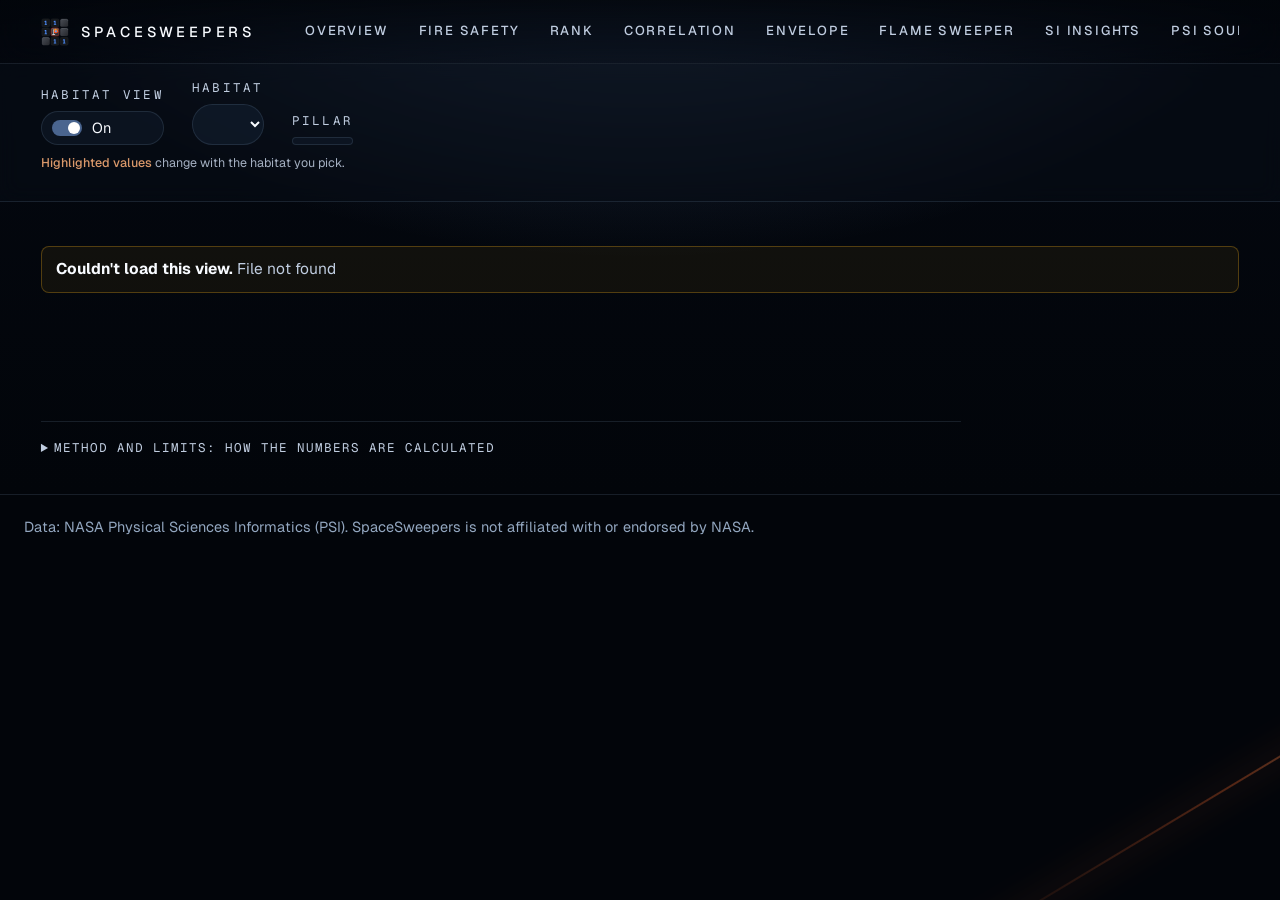
==== commit 7f8cf657: "feat(ui): rewrite the References page as "PSI Source", a story in five steps The page was an audit l" ====
--- a/static/index.html
+++ b/static/index.html
@@ -26,7 +26,7 @@
       <a href="#/envelope" data-view="envelope">Envelope</a>
       <a href="#/sweeper" data-view="sweeper">Flame Sweeper</a>
       <a href="#/insights" data-view="insights">SI Insights</a>
-      <a href="#/sources" data-view="sources">References</a>
+      <a href="#/sources" data-view="sources">PSI Source</a>
     </nav>
   </header>
 
--- a/static/css/style.css
+++ b/static/css/style.css
@@ -493,3 +493,9 @@
 .method-note dd { margin: 0; color: var(--muted); font-size: 15px; line-height: 1.6; }
 .method-note ul { margin: 8px 0 0; padding-left: 18px; }
 @media (max-width: 640px) { .method-note dl { grid-template-columns: 1fr; gap: 4px; } .method-note dd { margin-bottom: 12px; } }
+
+/* PSI Source: the collapsible table-by-table audit, and the nested reasons in the funnel. */
+.audit > summary { cursor: pointer; font-size: 17px; color: var(--text); }
+.audit > summary:hover { color: var(--ember-soft); }
+.audit[open] > summary { margin-bottom: 8px; }
+.funnel ul { margin: 8px 0 4px; padding-left: 20px; display: grid; gap: 4px; color: var(--muted); }
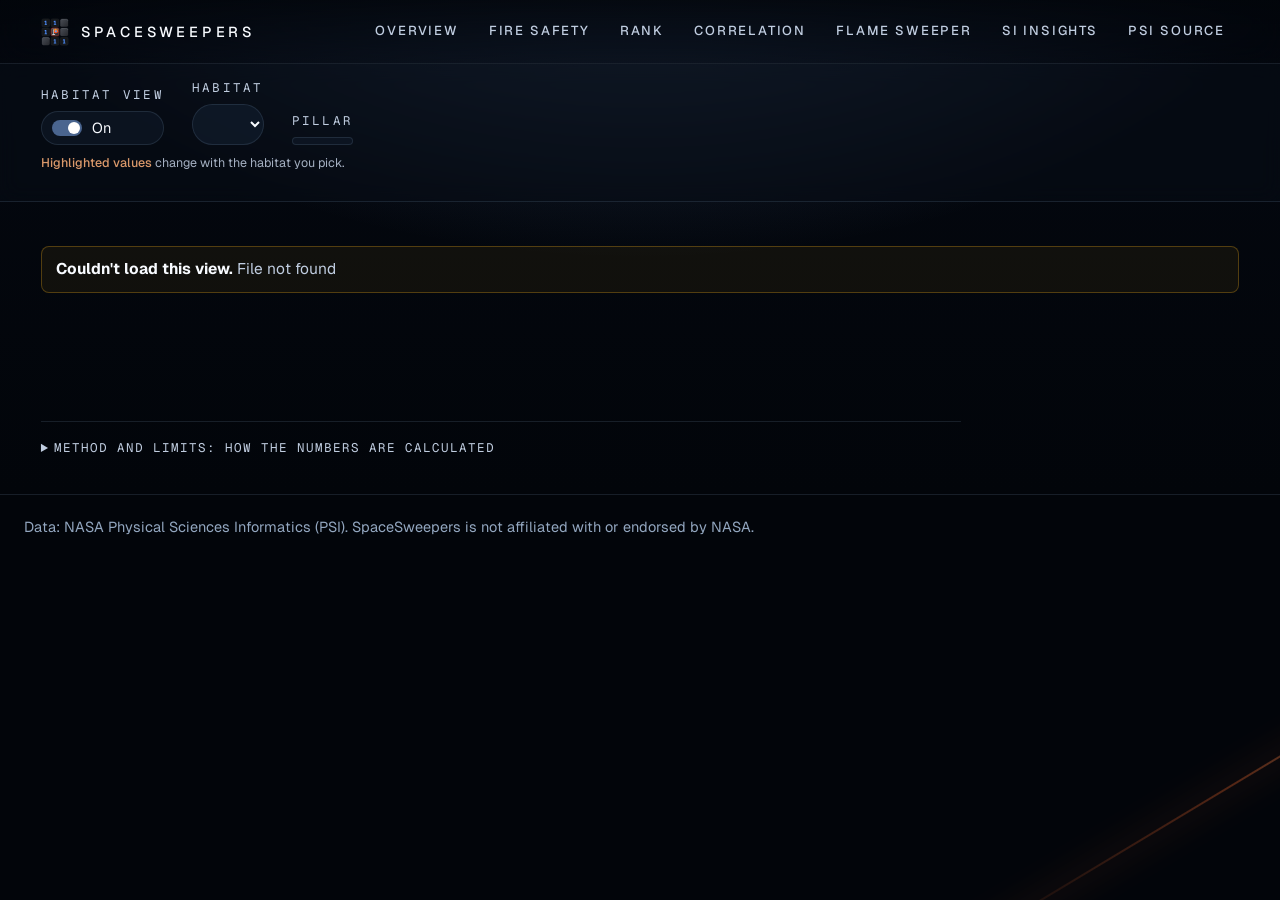
==== commit 57f7bbb2: "ui: hide the Envelope view from the header navigation Comment out the Envelope link in the header na" ====
--- a/static/index.html
+++ b/static/index.html
@@ -23,7 +23,7 @@
       <a href="#/earth" data-view="earth">Fire Safety</a>
       <a href="#/rank" data-view="rank">Rank</a>
       <a href="#/compare" data-view="compare">Correlation</a>
-      <a href="#/envelope" data-view="envelope">Envelope</a>
+      <!-- Hidden for now: <a href="#/envelope" data-view="envelope">Envelope</a> -->
       <a href="#/sweeper" data-view="sweeper">Flame Sweeper</a>
       <a href="#/insights" data-view="insights">SI Insights</a>
       <a href="#/sources" data-view="sources">PSI Source</a>
--- a/static/css/style.css
+++ b/static/css/style.css
@@ -473,6 +473,9 @@
 .method > summary { cursor: pointer; }
 .method ul { margin: 10px 0; padding-left: 18px; color: var(--muted); }
 .method li { margin: 4px 0; }
+.static-note { max-width: 720px; }
+.static-note .steps { margin: 12px 0; padding-left: 20px; display: grid; gap: 8px; }
+.static-note pre { white-space: pre-wrap; overflow-x: auto; margin: 12px 0; padding: 12px 14px; background: var(--surface-raised); border: 1px solid var(--line); border-radius: 8px; font-size: 13px; }
 
 /* Overview: who the dashboard is for, as its own block so it is noticed. */
 .audience { margin-top: 30px; padding: 18px clamp(16px, 2.4vw, 26px) 20px; max-width: 780px; border: 1px solid var(--line); border-left: 2px solid var(--ember);
